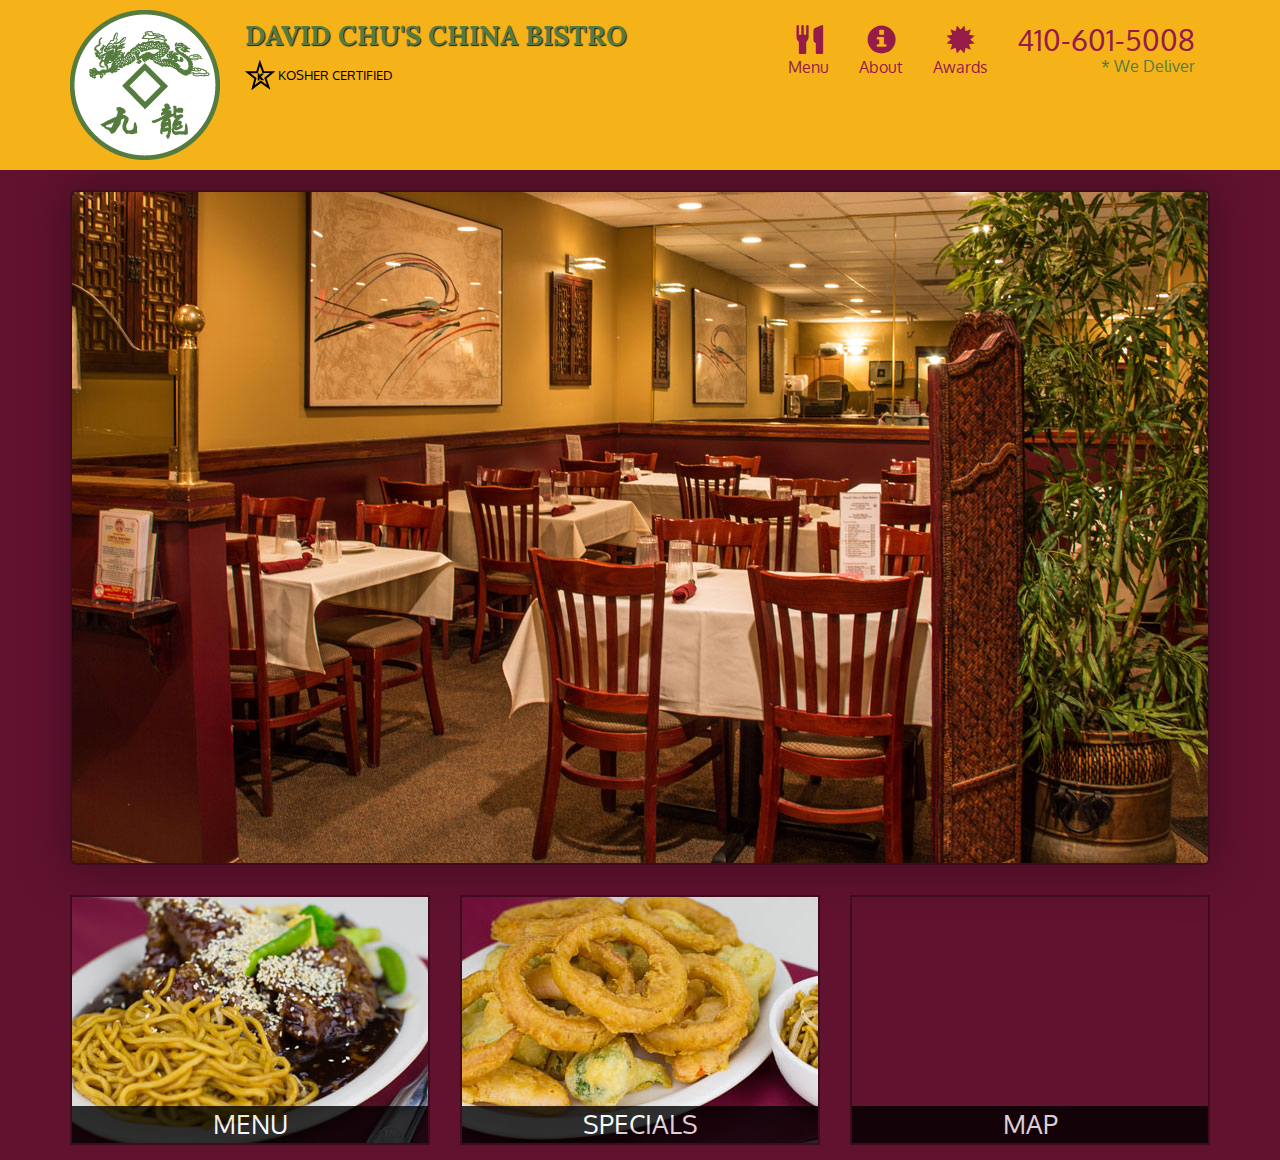
==== index.html @ af9dae2b "initial commit" ====
<!doctype html>
<html lang="en">
  <head>
    <meta charset="utf-8">
    <meta http-equiv="X-UA-Compatible" content="IE=edge">
    <meta name="viewport" content="width=device-width, initial-scale=1">
    <title>David Chu's China Bistro</title>
    <link rel="stylesheet" href="css/bootstrap.min.css">
    <link rel="stylesheet" href="css/styles.css">
    <link href='https://fonts.googleapis.com/css?family=Oxygen:400,300,700' rel='stylesheet' type='text/css'>
    <link href="https://fonts.googleapis.com/css2?family=Lora" rel="stylesheet">

  </head>
<body>
  <header>
    <nav id="header-nav" class="navbar navbar-default">
      <div class="container">
        <div class="navbar-header">
          <a href="index.html" class="pull-left visible-md visible-lg">
            <div id="logo-img" alt="Logo Image"></div>
          </a>

          <div class="navbar-brand">
            <a href="index.html">
              <h1>David Chu's China Bistro</h1>
            </a>
            <p>
              <img src="images/star-k-logo.png" alt="Kosher certification">
              <span>Kosher Certified</span>
            </p>
          </div>

          <button type="button" class="navbar-toggle collapsed" data-toggle="collapse" data-target="#collapsable-nav" aria-expanded="false">
            <span class="sr-only">Toggle navigation</span>
            <span class="icon-bar"></span>
            <span class="icon-bar"></span>
            <span class="icon-bar"></span>
          </button>
        </div>

        <div id="collapsable-nav" class="collapse navbar-collapse">
          <ul id="nav-list" class="nav navbar-nav navbar-right">
            <li>
              <a href="menu-categories.html">
                <span class="glyphicon glyphicon-cutlery"></span><br class="hidden-xs">Menu
              </a>
            </li>
            <li>
              <a href="#">
                <span class="glyphicon glyphicon-info-sign"></span><br class="hidden-xs"> About
              </a>
            </li>
            <li>
              <a href="#">
                <span class="glyphicon glyphicon-certificate"></span><br class="hidden-xs"> Awards
              </a>
            </li>
            <li id="phone" class="hidden-xs">
              <a href="tel:410-602-5008">
                <span>410-601-5008</span>
              </a>
              <div>* We Deliver</div>
            </li>
          </ul> <!-- #nav-list -->
        </div> <!-- .collapse .navbar-collapse -->
        
      </div>
    </nav>
  </header>

  <div id="call-btn" class="visible-xs">
    <a class="btn" href="tel:410-602-5008">
      <span class="glyphicon glyphicon-earphone"></span>
      410-602-5008
    </a>
  </div>
  <div id="xs-deliver" class="text-center visible-xs">* We Deliver</div>

  <div id="main-content" class="container">
    <div class="jumbotron">
      <img src="images/jumbotron_768.jpg" alt="Picture of restaurant" class="img-responsive visible-xs">
    </div>

    <div id="home-tiles" class="row">
      <div class="col-md-4 col-sm-6 col-xs-12">
        <a href="menu-category.html">
          <div id="menu-tile">
            <span>menu</span>
          </div>
        </a>
      </div>
      <div class="col-md-4 col-sm-6 col-xs-12">
        <a href="single-category.html">
          <div id="specials-tile">
            <span>specials</span>
          </div>
        </a>
      </div>
      <div class="col-md-4 col-sm-6 col-xs-12">
        <a href="https://goo.gl/maps/eL9vR1Lmx57rVqX99" target="_blank">
          <div id="map-tile">
            <iframe src="https://www.google.com/maps/embed?pb=!1m18!1m12!1m3!1d3084.6752464053457!2d-76.71387678524057!3d39.36359027950149!2m3!1f0!2f0!3f0!3m2!1i1024!2i768!4f13.1!3m3!1m2!1s0x89c81a14e7817803%3A0xab20a0e99daa17ea!2sDavid%20Chu&#39;s%20China%20Bistro!5e0!3m2!1sen!2sin!4v1601984053101!5m2!1sen!2sin" width="100%" height="250" frameborder="0" style="border:0;" allowfullscreen="" aria-hidden="false" tabindex="0"></iframe>
            <span>map</span>
          </div>
        </a>
      </div>
    </div>

  </div>

  <!-- jQuery (Bootstrap JS plugins depend on it) -->
  <script src="js/jquery-2.1.4.min.js"></script>
  <script src="js/bootstrap.min.js"></script>
  <script src="js/script.js"></script>
</body>
</html>
---- css/styles.css ----
body {
  font-size: 16px;
  color: #fff;
  background-color: #61122f;
  font-family: 'Oxygen', sans-serif;
}

#header-nav {
	background-color: #f6b319;
	border-radius: 0;
	border: 0;
}

#logo-img {
	background: url("../images/restaurant-logo_large.png") no-repeat;
	width: 150px;
	height: 150px;
	margin: 10px 15px 10px 0;
}

.navbar-brand {
	padding: 25px;
}

.navbar-brand h1 { /* Restaurant Name */
	font-family: 'Lora', serif;
	color: #557c3e;
	font-size: 1.5em;
	text-transform: uppercase;
	font-weight: bold;
	text-shadow: 1px 1px 1px #222;
	margin-top: 0;
	margin-bottom: 0;
	line-height: .75;
}

.navbar-brand a:hover, .navbar-brand a:focus {
	text-decoration: none;
}

.navbar-brand p {
	/* Kosher cert*/
	color: #000;
	text-transform: uppercase;
	font-size: .7em;
	margin-top: 15px;
}

.navbar-brand p span {
	/* star-k*/
	vertical-align: middle;
}

#nav-list {
	margin-top: 10px;
}
#nav-list a {
	color: #951c49;
	text-align: center;
}
#nav-list a:hover {
	background: #e7e7e7;
}
#nav-list a span {
	font-size: 1.8em;
}
#phone {
	margin-top: 5px;
}
#phone a { /* Phone Number */
	text-align: right;
	padding-bottom: 0;
}
#phone div { /* we deliver */
	color: #557c3e;
	text-align: right;
	padding-right: 15px;
}

.navbar-header button.navbar-toggle, .navbar-header .icon-bar {
	border: 1px solid #61122f;
}

.navbar-header button.navbar-toggle {
	clear: both;
	margin-top: -30px;
}
/* END HEADER */

/* Home Page*/
.container .jumbotron {
	box-shadow: 0 0 50px #3f0c1f;
	border: 2px solid #3f0c1f;
}

#menu-tile, #specials-tile, #map-tile {
	height: 250px;
	width: 100%;
	margin-bottom: 15px;
	position: relative;
	border: 2px solid #3f0c1f;
	overflow: hidden;
}
#menu-tile:hover, #specials-tile:hover, #map-tile:hover {
	box-shadow: 0 1px 5px 1px #cccccc;
}

#menu-tile {
	background: url('../images/menu-tile.jpg') no-repeat;
	background-position: center;
}

#specials-tile {
	background: url('../images/specials-tile.jpg') no-repeat;
	background-position: center;
}

#menu-tile span, #specials-tile span, #map-tile span {
	position: absolute;
	bottom: 0;
	right: 0;
	width: 100%;
	text-align: center;
	font-size: 1.6em;
	text-transform: uppercase;
	background-color: #000;
	color: #fff;
	opacity: .8;
}

/* End of Home Page */

/******* Large devices only *******/
@media (min-width: 1200px) {
	.container .jumbotron {
		background: url('../images/jumbotron_1200.jpg') no-repeat;
		height: 675px;
	}
}

/******* Medium devices only *******/
@media (min-width: 992px) and (max-width: 1199px) {
	/* Header */
	#logo-img {
		background: url("../images/restaurant-logo_medium.png") no-repeat;
		width: 100px;
		height: 100px;
		margin: 5px 5px 5px 0;
	}
	/* End Header */
	/* Home Page */
	.container .jumbotron {
		background: url('../images/jumbotron_992.jpg') no-repeat;
		height: 558px;
	}	
	/* End of Home Page*/
}

/******* Small devices only *******/
@media (min-width: 768px) and (max-width: 991px) {
	/* Home Page */
	.container .jumbotron {
		background: url('../images/jumbotron_768.jpg') no-repeat;
		height: 432px;
	}
	/* End of Home Page */
}

/******* Extra small devices only *******/
@media (max-width: 767px) {
	/* Header */
	.navbar-brand {
		padding-top: 10px;
		height: 80px;
	}

	.navbar-brand h1 { /* Restaurant Name */
		padding-top: 10px;
		font-size: 5vw; /* 1vw = 1% of viewport width */
	}

	.navbar-brand p { /* Kosher cert */
		font-size: .6em;
		margin-top: 12px;
	}

	.navbar-brand p img { /* Star-K */
		height: 20px;
	}

	#collapsable-nav a { /* Collapsed nav menu glyph */
		font-size: 1.2em;
	}

	#collapsable-nav a span {
		font-size: 1em;
		margin-right: 5px;
	}

	#call-btn > a {
		font-size: 1.5em;
		display: block;
		margin: 0 20px;
		padding: 10px;
		border: 2px solid #fff;
		background-color: #f6b319;
		color: #951c49;
	}

	#xs-deliver {
		margin-top: 5px;
		font-size: .7em;
		letter-spacing: .1em;
		text-transform: uppercase;
	}
	/* End Header */

	/* Home Page */
	.container .jumbotron {
		margin-top: 30px;
		padding: 0;
	}

	#menu-tile, #specials-tile {
		width: 360px;
		margin: 0 auto 15px;
	}

}

/******* Super extra small devices only (e.g iPhone 4) *******/
@media (max-width: 479px) { /* Restaurant Name */
	/* Header */
	.navbar-brand h1 {
		padding-top: 5px;
		font-size: 6vw;
	}
	/* End of Header */
	/* Home Page */
	#menu-tile, #specials-tile {
		width: 280px;
		margin: 0 auto 15px;
	}
}
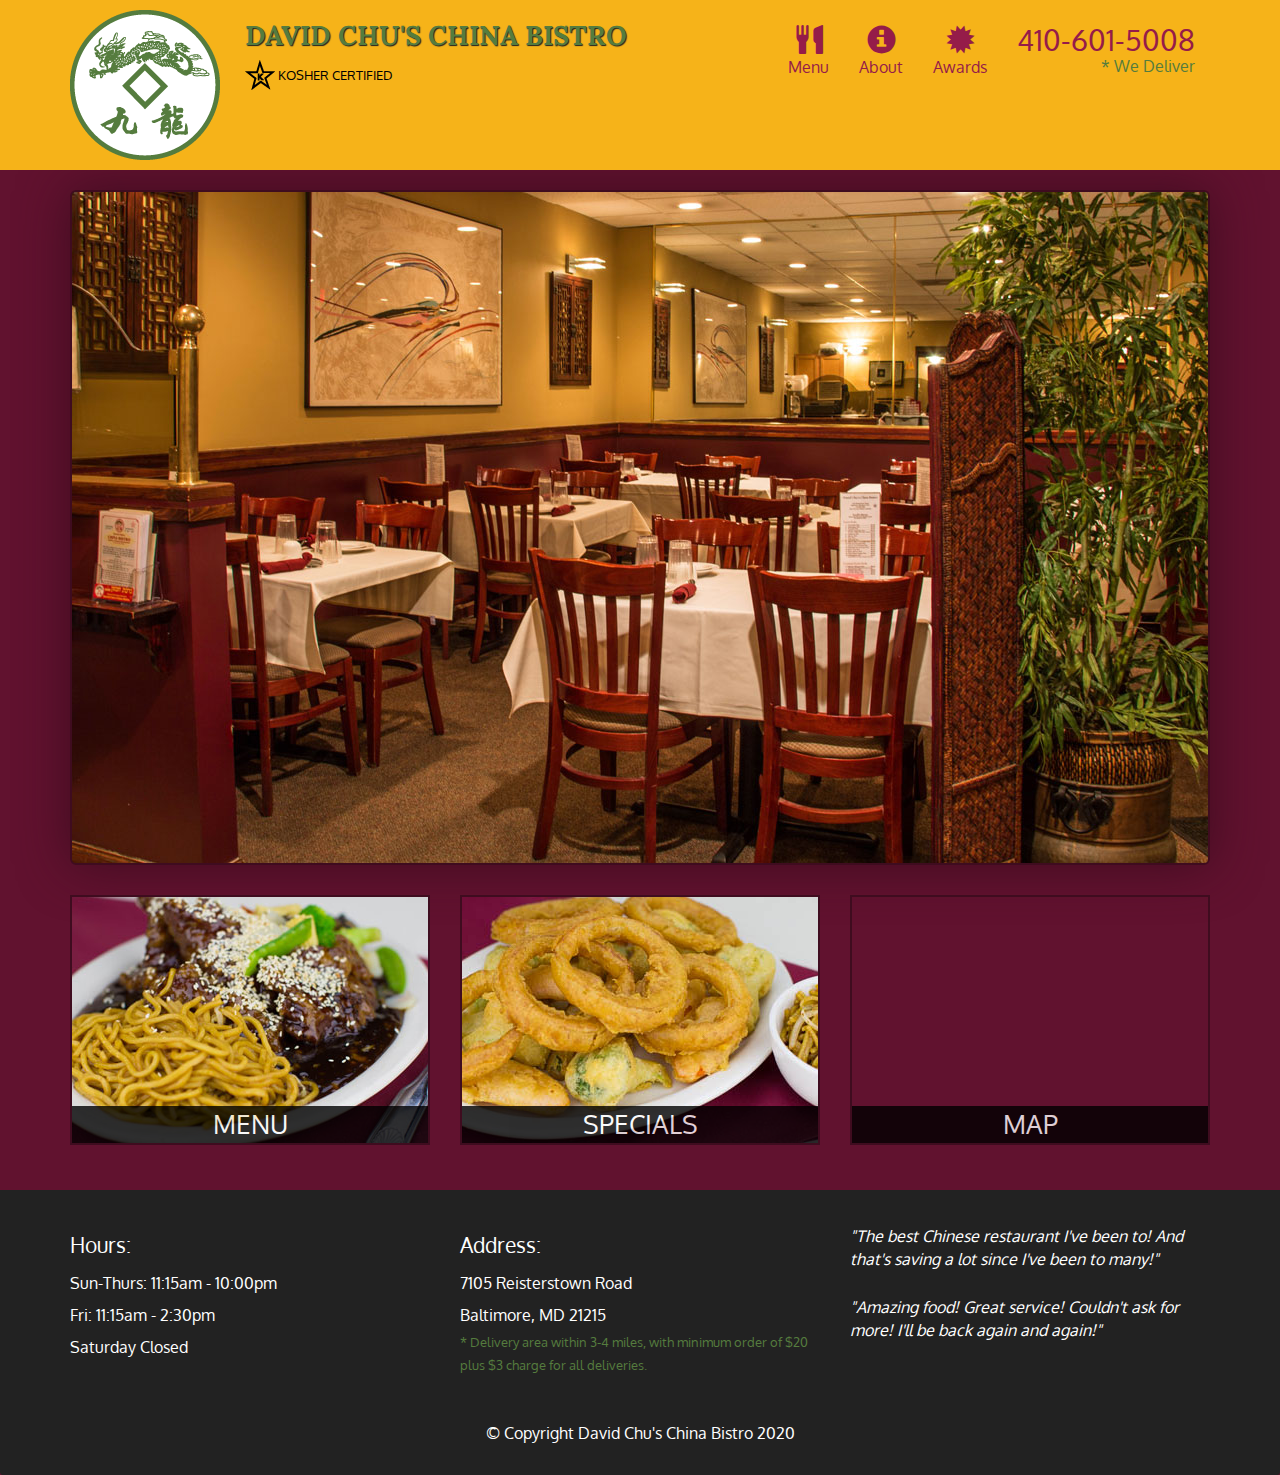
==== commit 658ce62a: "Third commit" ====
--- a/index.html
+++ b/index.html
@@ -40,6 +40,11 @@
 
         <div id="collapsable-nav" class="collapse navbar-collapse">
           <ul id="nav-list" class="nav navbar-nav navbar-right">
+            <li class="visible-xs active">
+              <a href="index.html">
+                <span class="glyphicon glyphicon-home"></span>Home
+              </a>
+            </li>
             <li>
               <a href="menu-categories.html">
                 <span class="glyphicon glyphicon-cutlery"></span><br class="hidden-xs">Menu
@@ -83,7 +88,7 @@
 
     <div id="home-tiles" class="row">
       <div class="col-md-4 col-sm-6 col-xs-12">
-        <a href="menu-category.html">
+        <a href="menu-categories.html">
           <div id="menu-tile">
             <span>menu</span>
           </div>
@@ -104,9 +109,34 @@
           </div>
         </a>
       </div>
+    </div> <!-- End of #home-tiles -->
+  </div> <!-- End of #main-content -->
+
+  <footer class="panel-footer">
+    <div class="container">
+      <div class="row">
+        <section id="hours" class="col-sm-4">
+          <span>Hours:</span><br>
+          Sun-Thurs: 11:15am - 10:00pm<br>
+          Fri: 11:15am - 2:30pm<br>
+          Saturday Closed
+          <hr class="visible-xs">
+        </section>
+        <section id="address" class="col-sm-4">
+          <span>Address:</span><br>
+          7105 Reisterstown Road<br>
+          Baltimore, MD 21215
+          <p>* Delivery area within 3-4 miles, with minimum order of $20 plus $3 charge for all deliveries.</p>
+          <hr class="visible-xs">
+        </section>
+        <section id="testimonials" class="col-sm-4">
+          <p>"The best Chinese restaurant I've been to! And that's saving a lot since I've been to many!"</p>
+          <p>"Amazing food! Great service! Couldn't ask for more! I'll be back again and again!"</p>
+        </section>
+      </div>
+      <div class="text-center">&copy; Copyright David Chu's China Bistro 2020</div>
     </div>
-
-  </div>
+  </footer>
 
   <!-- jQuery (Bootstrap JS plugins depend on it) -->
   <script src="js/jquery-2.1.4.min.js"></script>
--- a/css/styles.css
+++ b/css/styles.css
@@ -86,6 +86,43 @@
 	margin-top: -30px;
 }
 /* END HEADER */
+
+/* FOOTER */
+.panel-footer {
+	margin-top: 30px;
+	padding-top: 35px;
+	padding-bottom: 30px;
+	background-color: #222;
+	border-top: 0;
+}
+
+.panel-footer div.row {
+	margin-bottom: 35px;
+}
+
+#hours, #address {
+	line-height: 2;
+}
+
+#hours > span, #address > span {
+	font-size: 1.3em;
+}
+
+#address p {
+	color: #557c3e;
+	font-size: .8em;
+	line-height: 1.8;
+}
+
+#testimonials {
+	font-style: italic;
+}
+
+#testimonials p:nth-child(2) {
+	margin-top: 25px;
+}
+
+/* End Footer */
 
 /* Home Page*/
 .container .jumbotron {
@@ -127,8 +164,96 @@
 	color: #fff;
 	opacity: .8;
 }
-
 /* End of Home Page */
+
+/* Menu Categories Page */
+
+.category-tile {
+	position: relative;
+	border: 2px solid #3f0c1f;
+	overflow: hidden;
+	width: 200px;
+	height: 200px;
+	margin: 0 auto 15px;
+}
+
+.category-tile span {
+	position: absolute;
+	bottom: 0;
+	right: 0;
+	width: 100%;
+	text-align: center;
+	font-size: 1.2em;
+	text-transform: uppercase;
+	background-color: #000;
+	color: #fff;
+	opacity: .8;
+}
+
+.category-tile:hover {
+	box-shadow: 0 1px 5px 1px #cccccc;
+}
+
+#menu-categories-title + div {
+	margin-bottom: 50px;
+}
+
+/* End of Menu Categories Page */
+
+/* Single Caterogy Page */
+
+.menu-item-tile {
+	margin-bottom: 25px;
+}
+
+.menu-item-tile hr {
+	width: 80%;
+}
+
+.menu-item-tile .menu-item-price {
+	font-size: 1.1em;
+	text-align: right;
+	margin-top: -15px;
+	margin-right: -15px;
+}
+
+.menu-item-tile .menu-item-price span {
+	font-size: .6em;
+}
+
+.menu-item-photo {
+	position: relative;
+	border: 2px solid #3f0c1f;
+	overflow: hidden;
+	padding: 0;
+	margin-right: -15px;
+	margin-left: auto;
+	margin-bottom: 20px;
+	max-width: 250px;
+}
+
+.menu-item-photo div {
+	position: absolute;
+	bottom: 0;
+	right: 0;
+	width: 80px;
+	background-color: #557c3e;
+	text-align: center;
+}
+
+.menu-item-description {
+	padding-right: 30px;
+}
+
+h3.menu-item-title {
+	margin: 0 0 10px;
+}
+
+.menu-item-details {
+	font-size: .9em;
+	font-style: italic;
+}
+/* End of Single Category Page */
 
 /******* Large devices only *******/
 @media (min-width: 1200px) {
@@ -215,6 +340,23 @@
 	}
 	/* End Header */
 
+	/* Footer */
+
+	.panel-footer section {
+		margin-bottom: 30px;
+		text-align: center;
+	}
+
+	.panel-footer section:nth-child(3) {
+		margin-bottom: 0; /* Margin already exists on the whole row */
+	}
+
+	.panel-footer section hr {
+		width: 50%;
+	}
+
+	/* End of Footer*/
+
 	/* Home Page */
 	.container .jumbotron {
 		margin-top: 30px;
@@ -226,6 +368,17 @@
 		margin: 0 auto 15px;
 	}
 
+	.menu-item-photo {
+		margin-right: auto;
+	}
+
+	.menu-item-tile .menu-item-price {
+		text-align: center;
+	}
+
+	.menu-item-description {
+		text-align: center;
+	}
 }
 
 /******* Super extra small devices only (e.g iPhone 4) *******/
@@ -241,4 +394,12 @@
 		width: 280px;
 		margin: 0 auto 15px;
 	}
+	.col-xxs-12 {
+		position: relative;
+		min-height: 1px;
+		padding-right: 15px;
+		padding-left: 15px;
+		float: left;
+		width: 100%
+	}
 }